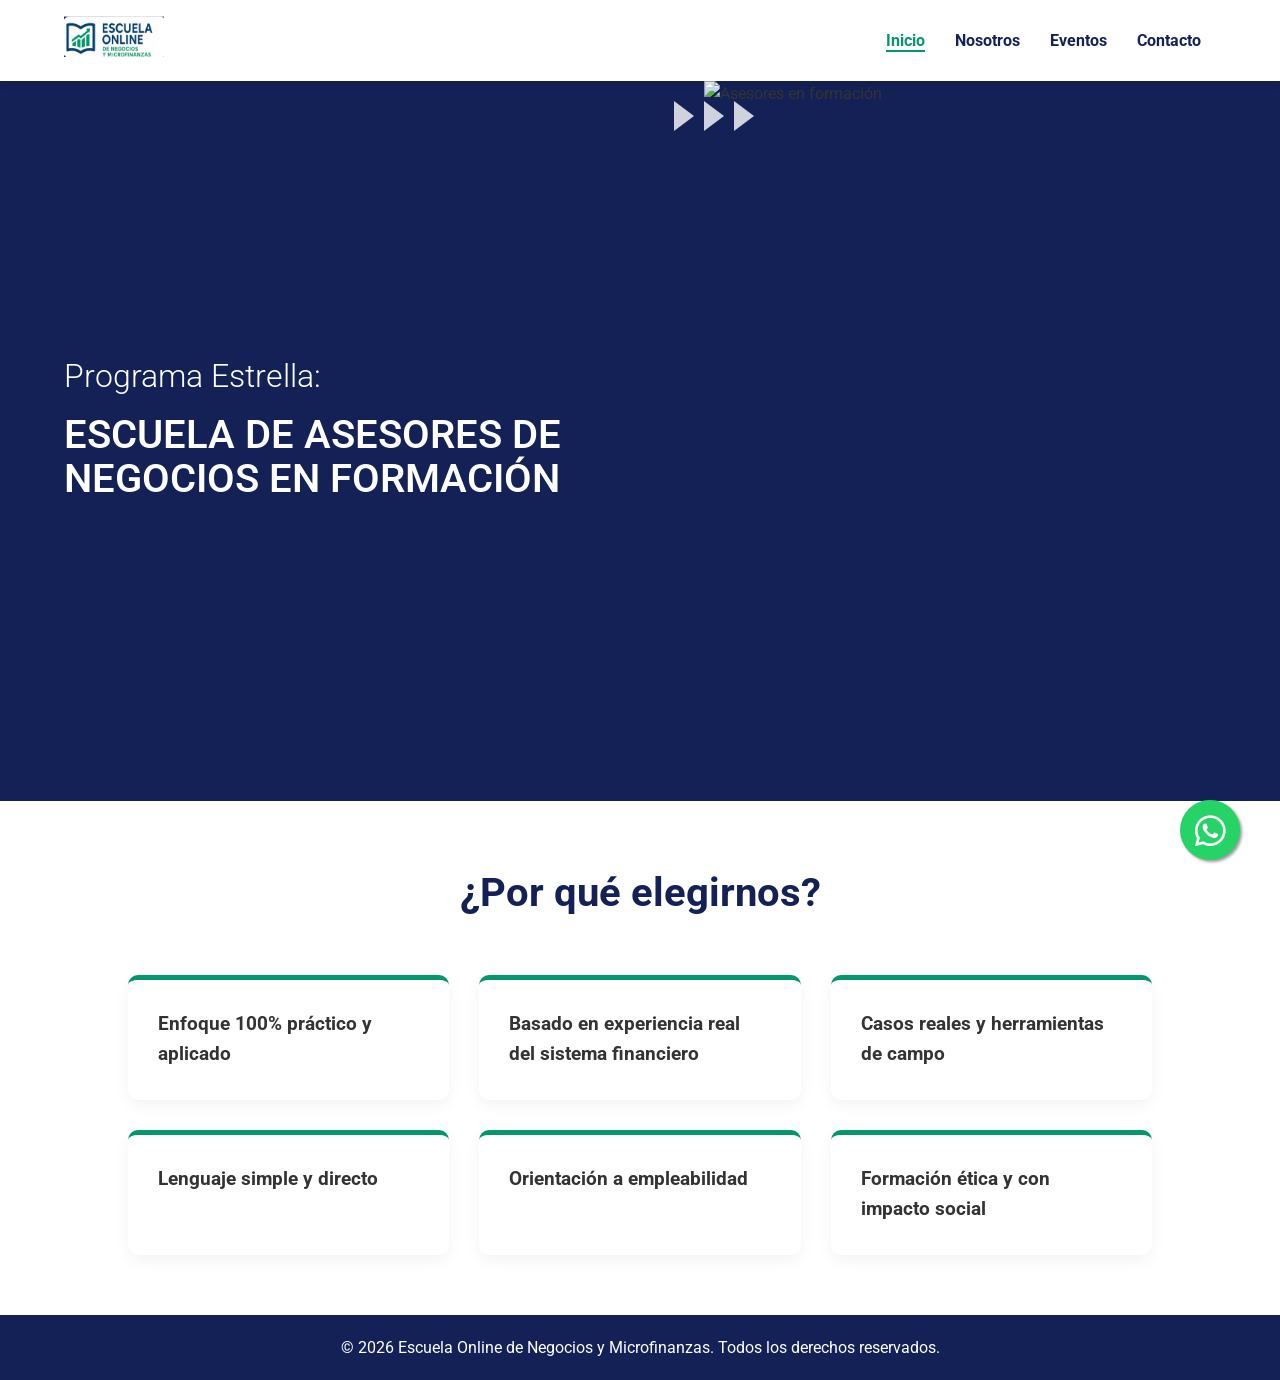
==== index.html @ 35abfd5a "new commit" ====
<!DOCTYPE html>
<html lang="es">

<head>
     <meta charset="UTF-8">
     <meta name="viewport" content="width=device-width, initial-scale=1.0">
     <title>Escuela Online de Negocios y Microfinanzas</title>
     <link rel="icon" type="image/x-icon" href="favicon.ico">
     <link rel="stylesheet" href="style.css">
     <link href="https://fonts.googleapis.com/css2?family=Roboto:wght@300;400;700&display=swap" rel="stylesheet">
     <link rel="stylesheet" href="https://cdnjs.cloudflare.com/ajax/libs/font-awesome/6.0.0/css/all.min.css">
</head>

<body>

     <header>
          <nav class="navbar">
               <div class="logo">
                    <img src="imagenes/logo.jpeg" alt="Logo Escuela" width="25%">
               </div>

               <i class="fa fa-bars menu-toggle" id="mobile-menu"></i>

               <ul class="nav-links" id="nav-list">
                    <li><a href="/" class="active">Inicio</a></li>
                    <li><a href="nosotros.html">Nosotros</a></li>
                    <li><a href="eventos.html">Eventos</a></li>
                    <li><a href="contacto.html">Contacto</a></li>
               </ul>
          </nav>
     </header>

     <main>
          <section id="inicio" class="hero">
               <div class="hero-container">
                    <div class="hero-text-side">
                         <span class="programa-label">Programa Estrella:</span>
                         <h2 class="hero-title">ESCUELA DE ASESORES DE NEGOCIOS EN FORMACIÓN</h2>
                    </div>

                    <div class="hero-image-side">
                         <img src="https://lpologistics.com/wp-content/uploads/2017/09/Reunio%CC%81n-2-thegem-gallery-sidebar.png"
                              alt="Asesores en formación">
                         <div class="hero-arrows">
                              <span></span><span></span><span></span>
                         </div>
                    </div>
               </div>
          </section>

          <section id="nosotros" class="container">
               <div class="section-title">
                    <h2>¿Por qué elegirnos?</h2>
               </div>

               <div class="grid">
                    <div class="card">
                         <h3>Enfoque 100% práctico y aplicado</h3>
                    </div>

                    <div class="card">
                         <h3>Basado en experiencia real del sistema financiero</h3>
                    </div>

                    <div class="card">
                         <h3>Casos reales y herramientas de campo</h3>
                    </div>

                    <div class="card">
                         <h3>Lenguaje simple y directo</h3>
                    </div>

                    <div class="card">
                         <h3>Orientación a empleabilidad</h3>
                    </div>

                    <div class="card">
                         <h3>Formación ética y con impacto social</h3>
                    </div>
               </div>
          </section>

          <a class="float" target="_blank" href="https://wa.me/944323625">
               <i class="fab fa-whatsapp my-float"></i>
          </a>
     </main>

     <footer>
          <p>&copy; 2026 Escuela Online de Negocios y Microfinanzas. Todos los derechos reservados.</p>
     </footer>

     <script src="script.js"></script>
</body>

</html>
---- style.css ----
/* ==========================================================================
   1. VARIABLES Y ESTILOS GLOBALES
   ========================================================================== */
:root {
    --primary-color: #142157;
    --accent-color: #02976f;
    --text-dark: #333;
    --light-bg: #f4f7f6;
    --white: #ffffff;
}

* {
    margin: 0;
    padding: 0;
    box-sizing: border-box;
}

body {
    font-family: 'Roboto', sans-serif;
    line-height: 1.6;
    color: var(--text-dark);
}

.container {
    padding: 60px 10%;
}

.bg-light {
    background: var(--light-bg);
}

.section-title {
    text-align: center;
    margin-bottom: 50px;
}

.section-title h2 {
    color: var(--primary-color);
    font-size: 2.5rem;
}

/* ==========================================================================
   2. NAVEGACIÓN Y COMPONENTES COMPARTIDOS (Header/Footer)
   ========================================================================== */
.navbar {
    display: flex;
    justify-content: space-between;
    align-items: center;
    padding: 1rem 5%;
    background: var(--white);
    box-shadow: 0 2px 10px rgba(0, 0, 0, 0.1);
    position: sticky;
    top: 0;
    z-index: 1000;
}

.logo img {
    width: 100px;
}

.nav-links {
    display: flex;
    list-style: none;
    align-items: center;
}

.nav-links li a {
    text-decoration: none;
    color: var(--primary-color);
    margin: 0 15px;
    font-weight: bold;
}

.nav-links li a.active {
    color: var(--accent-color) !important;
    border-bottom: 2px solid var(--accent-color);
}

.menu-toggle {
    display: none !important;
}

footer {
    background: var(--primary-color);
    color: white;
    text-align: center;
    padding: 20px;
}

/* Botón flotante WhatsApp */
.float {
    position: fixed;
    width: 60px;
    height: 60px;
    bottom: 40px;
    right: 40px;
    background-color: #25d366;
    color: #FFF;
    border-radius: 50px;
    text-align: center;
    font-size: 35px;
    box-shadow: 2px 2px 3px #999;
    z-index: 100;
}

.my-float {
    margin-top: 13px;
}

/* ==========================================================================
   3. ELEMENTOS DE DISEÑO GENÉRICOS (Reutilizables)
   ========================================================================== */
.grid {
    display: grid;
    grid-template-columns: repeat(auto-fit, minmax(250px, 1fr));
    gap: 30px;
}

.card {
    background: var(--white);
    padding: 30px;
    border-radius: 10px;
    box-shadow: 0 5px 15px rgba(0, 0, 0, 0.05);
    border-top: 5px solid var(--accent-color);
}

.btn-primary {
    background: var(--accent-color);
    color: white !important;
    padding: 10px 20px;
    border-radius: 5px;
    text-decoration: none;
    display: inline-block;
}

.btn-secondary {
    display: inline-block;
    background: var(--white);
    color: var(--primary-color);
    padding: 12px 30px;
    text-decoration: none;
    border-radius: 5px;
    font-weight: bold;
    margin-top: 20px;
}

/* ==========================================================================
   4. INICIO (index.html)
   ========================================================================== */
.hero {
    background-color: var(--primary-color);
    min-height: 80vh;
    display: flex;
    align-items: center;
    justify-content: center;
    overflow: hidden;
}

.hero-container {
    display: flex;
    width: 100%;
    max-width: 1400px;
    align-items: center;
}

.hero-text-side {
    flex: 1;
    padding: 60px 5%;
    color: white;
}

.programa-label {
    font-size: 2rem;
    font-weight: 300;
    display: block;
    margin-bottom: 10px;
}

.hero-title {
    font-size: 2.5rem;
    font-weight: 550;
    line-height: 1.1;
    text-transform: uppercase;
    margin-bottom: 30px;
}

.hero-image-side {
    flex: 1;
    position: relative;
    height: 80vh;
}

.hero-image-side img {
    width: 100%;
    height: 100%;
    object-fit: cover;
}

.hero-arrows {
    position: absolute;
    top: 20px;
    left: -30px;
    display: flex;
    gap: 10px;
}

.hero-arrows span {
    width: 0;
    height: 0;
    border-top: 15px solid transparent;
    border-bottom: 15px solid transparent;
    border-left: 20px solid white;
    opacity: 0.8;
}

/* Módulos en Home */
.modules-grid {
    display: grid;
    grid-template-columns: repeat(auto-fit, minmax(200px, 1fr));
    gap: 15px;
}

.module-item {
    background: var(--white);
    padding: 15px;
    border-radius: 5px;
    display: flex;
    align-items: center;
    font-weight: bold;
    border: 1px solid #ddd;
}

.module-item span {
    background: var(--primary-color);
    color: white;
    padding: 5px 10px;
    margin-right: 10px;
    border-radius: 3px;
    font-size: 0.8rem;
}

/* ==========================================================================
   5. NOSOTROS (nosotros.html)
   ========================================================================== */
.page-header {
    background: var(--primary-color);
    color: white;
    text-align: center;
    padding: 80px 0;
}

.header-content h1 {
    font-size: 3rem;
    text-transform: uppercase;
    letter-spacing: 1px;
}

.header-divider {
    width: 60px;
    height: 5px;
    background: var(--accent-color);
    margin: 20px auto;
    border-radius: 10px;
}

.about-grid {
    display: grid;
    grid-template-columns: 1fr 1fr;
    gap: 50px;
    align-items: center;
    text-align: justify;
}

.mission-card,
.vision-card {
    text-align: justify;
    padding: 40px;
}

.feature {
    display: flex;
    align-items: flex-start;
    gap: 15px;
    margin-bottom: 20px;
}

.feature-icon {
    color: #2b6cb0;
    font-size: 4rem;
}

.feature h2 {
    color: var(--primary-color);
}

.feature h3 {
    color: var(--accent-color);
    font-size: 1.3rem;
    margin-bottom: 5px;
    display: flex;
    align-items: center;
}

/* ==========================================================================
   6. PROGRAMAS (programa.html)
   ========================================================================== */
.page-header-program {
    background: var(--primary-color);
    color: white;
    padding: 60px 0;
    text-align: center;
}

.tagline {
    font-weight: 700;
    color: var(--accent-color);
    letter-spacing: 2px;
}

.stat-box {
    background: var(--light-bg);
    padding: 20px;
    border-radius: 10px;
    margin-bottom: 15px;
    border-left: 5px solid var(--accent-color);
}

.modules-accordion {
    display: grid;
    grid-template-columns: repeat(auto-fit, minmax(300px, 1fr));
    gap: 20px;
    margin-top: 40px;
}

.module-card {
    background: white;
    border-radius: 12px;
    padding: 25px;
    border-top: 2px solid var(--primary-color);
    border-left: 5px solid var(--primary-color);
    box-shadow: 0 5px 15px rgba(0, 0, 0, 0.05);
    margin-bottom: 20px;
    transition: 0.3s;
}

.module-card:hover {
    transform: translateY(-5px);
    border-top-color: #02976f;
    border-left-color: #02976f;
}

.module-card h3 {
    color: #142157;
    margin-bottom: 15px;
    font-size: 1.1rem;
    text-transform: uppercase;
}

.module-number {
    display: block;
    color: #02976f;
    font-weight: 800;
    font-size: 1.5rem;
    margin-bottom: 10px;
}

.module-body ul {
    list-style: none;
    padding: 0;
    font-size: 0.9rem;
    color: #555;
}

.module-body li::before {
    content: "•";
    color: #02976f;
    font-weight: bold;
    margin-right: 8px;
}

.intro-text p {
    text-align: justify;
    padding-bottom: 15px;
    padding-top: 8px;
}

.btn-primary-large {
    display: inline-block;
    background: #02976f;
    color: white;
    padding: 20px 40px;
    border-radius: 50px;
    text-decoration: none;
    font-weight: bold;
    margin-top: 50px;
}

/* ==========================================================================
   7. EVENTOS (eventos.html)
   ========================================================================== */
.video-grid {
    display: grid;
    grid-template-columns: repeat(auto-fit, minmax(400px, 1fr));
    gap: 30px;
    margin-top: 40px;
}

.video-card {
    background: white;
    border-radius: 15px;
    overflow: hidden;
    box-shadow: 0 10px 20px rgba(0, 0, 0, 0.05);
    border-bottom: 4px solid var(--accent-color);
}

.video-info {
    padding: 20px;
}

.video-placeholder {
    height: 0;
    padding-bottom: 56.25%;
    background-size: contain;
    background-position: center;
    background-color: #000;
    background-repeat: no-repeat;
    border-radius: 15px 15px 0 0;
    position: relative;
    cursor: pointer;
    overflow: hidden;
    transition: background-size 0.4s ease-in-out;
}

.video-overlay {
    position: absolute;
    top: 50%;
    left: 50%;
    transform: translate(-50%, -50%);
    color: rgba(255, 255, 255, 0.9);
    font-size: 4rem;
    transition: all 0.3s ease;
    z-index: 2;
    text-shadow: 0 4px 10px rgba(0, 0, 0, 0.5);
}

.video-placeholder:hover {
    /* Efecto sutil de zoom al pasar el mouse */
    background-size: 105%;
}

.video-placeholder:hover .video-overlay {
    color: var(--accent-color);
    /* El verde de tu logo */
    transform: translate(-50%, -50%) scale(1.1);
}

.video-info h3 {
    margin: 10px 0;
    color: var(--primary-color);
}

/* Estilos de cursos en Eventos */

.courses-grid {
    display: grid;
    grid-template-columns: repeat(auto-fit, minmax(300px, 1fr));
    gap: 20px;
}

.course-item {
    display: flex;
    background: white;
    padding: 25px;
    border-radius: 12px;
    align-items: flex-start;
    transition: 0.3s;
}

.course-icon {
    font-size: 2rem;
    margin-right: 20px;
    color: var(--accent-color);
}

.course-link {
    display: inline-block;
    margin-top: 15px;
    color: var(--accent-color);
    text-decoration: none;
    font-weight: bold;
    font-size: 0.9rem;
}

.course-text p {
    text-align: justify;
}

.course-text h3 {
    color: var(--primary-color);
    margin-bottom: 10px;
}

/* ==========================================================================
   8. CONTACTO (contacto.html)
   ========================================================================== */
.contact-section-container {
    display: flex;
    justify-content: center;
    padding: 40px 5%;
    background-color: transparent;
}

.contact-form-card {
    background: var(--white);
    max-width: 900px;
    margin: 0 auto;
    padding: 50px;
    border-radius: 15px;
    box-shadow: 0 10px 30px rgba(20, 33, 87, 0.1);
    border-top: 6px solid var(--accent-color);
}

.form-header {
    text-align: center;
    margin-bottom: 40px;
}

.form-header h2 {
    color: var(--primary-color);
    font-size: 2.2rem;
    margin-bottom: 10px;
}

.form-row {
    display: grid;
    grid-template-columns: 1fr 1fr;
    gap: 20px;
}

.form-footer {
    display: flex;
    justify-content: center;
    margin-top: 10px;
}

.main-contact-form input,
.main-contact-form textarea {
    width: 100%;
    padding: 15px 20px;
    margin-bottom: 15px;
    background-color: #f9f9f9;
    border: 1px solid #ddd;
    border-radius: 8px;
    font-size: 1rem;
    font-family: inherit;
    transition: all 0.3s ease;
}

.btn-send-large {
    background-color: var(--primary-color);
    color: white;
    padding: 15px 60px;
    font-weight: bold;
    border-radius: 50px;
    border: none;
    cursor: pointer;
    width: 100%;
    transition: 0.3s;
}

.btn-send-large:hover {
    background-color: var(--accent-color);
    transform: translateY(-2px);
}

.info-grid {
    display: grid;
    grid-template-columns: repeat(auto-fit, minmax(250px, 1fr));
    gap: 20px;
    margin-bottom: 40px;
}

.info-card {
    background: var(--white);
    padding: 25px;
    border-radius: 15px;
    text-align: center;
    box-shadow: 0 10px 25px rgba(0, 0, 0, 0.1);
    border-bottom: 5px solid var(--accent-color);
}

.info-card i {
    font-size: 2rem;
    color: var(--primary-color);
    margin-bottom: 15px;
}

.info-card h3 {
    font-size: 1.1rem;
    color: var(--primary-color);
}

/* ==========================================================================
   9. MEDIA QUERIES (Responsividad)
   ========================================================================== */
@media (max-width: 992px) {
    .hero-container {
        flex-direction: column;
        text-align: center;
    }

    .hero-image-side {
        width: 100%;
        height: 40vh;
    }

    .hero-arrows {
        display: none;
    }
}

@media (max-width: 768px) {
    .menu-toggle {
        display: block !important;
        font-size: 1.8rem;
        cursor: pointer;
        color: var(--primary-color);
    }

    .nav-links {
        display: none;
        flex-direction: column;
        position: absolute;
        top: 70px;
        left: 0;
        width: 100%;
        background-color: var(--white);
        box-shadow: 0 5px 10px rgba(0, 0, 0, 0.1);
        padding: 20px 0;
    }

    .nav-links.active-menu {
        display: flex;
    }

    .about-grid,
    .form-row {
        grid-template-columns: 1fr;
    }

    .container {
        padding: 40px 15px;
    }

    .header-content h1 {
        font-size: 1.8rem;
        padding: 0 15px;
    }

    .btn-send-large {
        width: 100%;
    }
}


@media (max-width: 600px) {
    .video-grid {
        grid-template-columns: 1fr;
    }
}
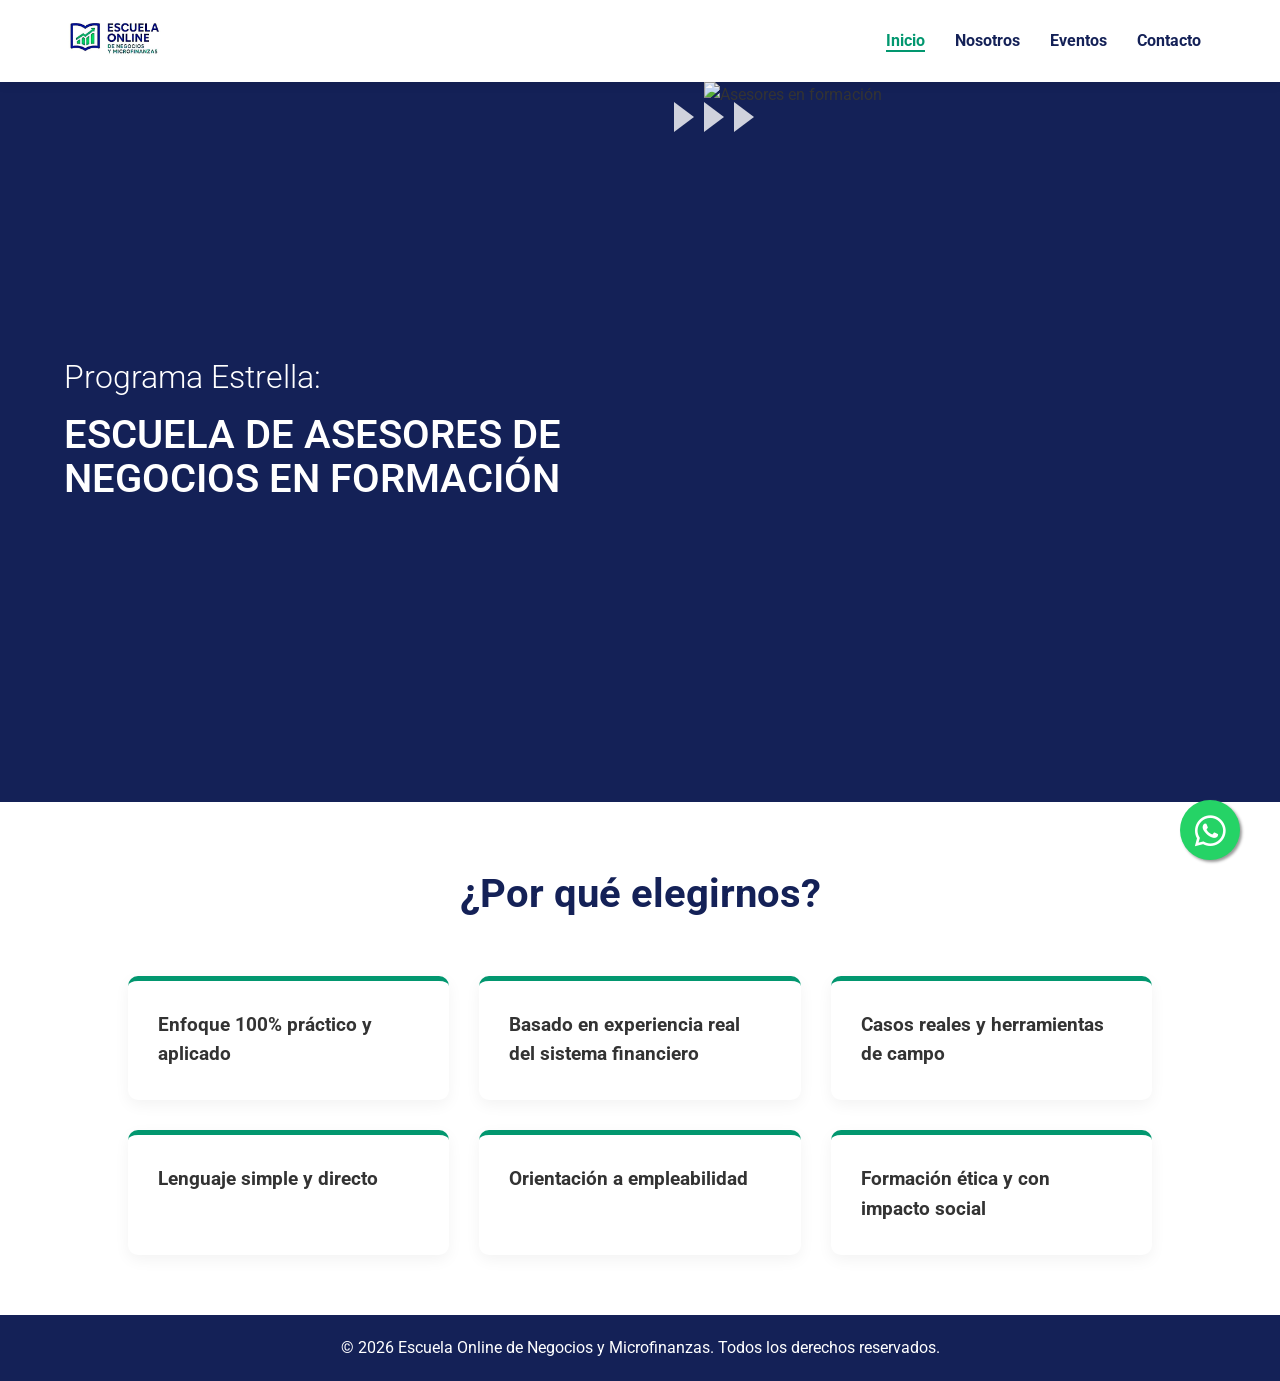
==== commit fc50cf55: "new commit" ====
--- a/index.html
+++ b/index.html
@@ -5,14 +5,13 @@
      <meta charset="UTF-8">
      <meta name="viewport" content="width=device-width, initial-scale=1.0">
      <title>Escuela Online de Negocios y Microfinanzas</title>
-     <link rel="icon" type="image/x-icon" href="favicon.ico">
-     <link rel="stylesheet" href="style.css">
+     <link rel="icon" type="image/x-icon" href="/favicon.ico">
+     <link rel="stylesheet" href="css/style.css">
      <link href="https://fonts.googleapis.com/css2?family=Roboto:wght@300;400;700&display=swap" rel="stylesheet">
      <link rel="stylesheet" href="https://cdnjs.cloudflare.com/ajax/libs/font-awesome/6.0.0/css/all.min.css">
 </head>
 
 <body>
-
      <header>
           <nav class="navbar">
                <div class="logo">
@@ -23,9 +22,9 @@
 
                <ul class="nav-links" id="nav-list">
                     <li><a href="/" class="active">Inicio</a></li>
-                    <li><a href="nosotros.html">Nosotros</a></li>
-                    <li><a href="eventos.html">Eventos</a></li>
-                    <li><a href="contacto.html">Contacto</a></li>
+                    <li><a href="nosotros/">Nosotros</a></li>
+                    <li><a href="eventos/">Eventos</a></li>
+                    <li><a href="contacto/">Contacto</a></li>
                </ul>
           </nav>
      </header>
@@ -89,7 +88,7 @@
           <p>&copy; 2026 Escuela Online de Negocios y Microfinanzas. Todos los derechos reservados.</p>
      </footer>
 
-     <script src="script.js"></script>
+     <script src="js/script.js"></script>
 </body>
 
 </html>
--- a/css/style.css
+++ b/css/style.css
@@ -0,0 +1,670 @@
+/* ==========================================================================
+   1. VARIABLES Y ESTILOS GLOBALES
+   ========================================================================== */
+:root {
+    --primary-color: #142157;
+    --accent-color: #02976f;
+    --text-dark: #333;
+    --light-bg: #f4f7f6;
+    --white: #ffffff;
+}
+
+* {
+    margin: 0;
+    padding: 0;
+    box-sizing: border-box;
+}
+
+body {
+    font-family: 'Roboto', sans-serif;
+    line-height: 1.6;
+    color: var(--text-dark);
+}
+
+.container {
+    padding: 60px 10%;
+}
+
+.bg-light {
+    background: var(--light-bg);
+}
+
+.section-title {
+    text-align: center;
+    margin-bottom: 50px;
+}
+
+.section-title h2 {
+    color: var(--primary-color);
+    font-size: 2.5rem;
+}
+
+/* ==========================================================================
+   2. NAVEGACIÓN Y COMPONENTES COMPARTIDOS (Header/Footer)
+   ========================================================================== */
+.navbar {
+    display: flex;
+    justify-content: space-between;
+    align-items: center;
+    padding: 1rem 5%;
+    background: var(--white);
+    box-shadow: 0 2px 10px rgba(0, 0, 0, 0.1);
+    position: sticky;
+    top: 0;
+    z-index: 1000;
+}
+
+.logo img {
+    width: 100px;
+}
+
+.nav-links {
+    display: flex;
+    list-style: none;
+    align-items: center;
+}
+
+.nav-links li a {
+    text-decoration: none;
+    color: var(--primary-color);
+    margin: 0 15px;
+    font-weight: bold;
+}
+
+.nav-links li a.active {
+    color: var(--accent-color) !important;
+    border-bottom: 2px solid var(--accent-color);
+}
+
+.menu-toggle {
+    display: none !important;
+}
+
+footer {
+    background: var(--primary-color);
+    color: white;
+    text-align: center;
+    padding: 20px;
+}
+
+/* Botón flotante WhatsApp */
+.float {
+    position: fixed;
+    width: 60px;
+    height: 60px;
+    bottom: 40px;
+    right: 40px;
+    background-color: #25d366;
+    color: #FFF;
+    border-radius: 50px;
+    text-align: center;
+    font-size: 35px;
+    box-shadow: 2px 2px 3px #999;
+    z-index: 100;
+}
+
+.my-float {
+    margin-top: 13px;
+}
+
+/* ==========================================================================
+   3. ELEMENTOS DE DISEÑO GENÉRICOS (Reutilizables)
+   ========================================================================== */
+.grid {
+    display: grid;
+    grid-template-columns: repeat(auto-fit, minmax(250px, 1fr));
+    gap: 30px;
+}
+
+.card {
+    background: var(--white);
+    padding: 30px;
+    border-radius: 10px;
+    box-shadow: 0 5px 15px rgba(0, 0, 0, 0.05);
+    border-top: 5px solid var(--accent-color);
+}
+
+.btn-primary {
+    background: var(--accent-color);
+    color: white !important;
+    padding: 10px 20px;
+    border-radius: 5px;
+    text-decoration: none;
+    display: inline-block;
+}
+
+.btn-secondary {
+    display: inline-block;
+    background: var(--white);
+    color: var(--primary-color);
+    padding: 12px 30px;
+    text-decoration: none;
+    border-radius: 5px;
+    font-weight: bold;
+    margin-top: 20px;
+}
+
+/* ==========================================================================
+   4. INICIO (index.html)
+   ========================================================================== */
+.hero {
+    background-color: var(--primary-color);
+    min-height: 80vh;
+    display: flex;
+    align-items: center;
+    justify-content: center;
+    overflow: hidden;
+}
+
+.hero-container {
+    display: flex;
+    width: 100%;
+    max-width: 1400px;
+    align-items: center;
+}
+
+.hero-text-side {
+    flex: 1;
+    padding: 60px 5%;
+    color: white;
+}
+
+.programa-label {
+    font-size: 2rem;
+    font-weight: 300;
+    display: block;
+    margin-bottom: 10px;
+}
+
+.hero-title {
+    font-size: 2.5rem;
+    font-weight: 550;
+    line-height: 1.1;
+    text-transform: uppercase;
+    margin-bottom: 30px;
+}
+
+.hero-image-side {
+    flex: 1;
+    position: relative;
+    height: 80vh;
+}
+
+.hero-image-side img {
+    width: 100%;
+    height: 100%;
+    object-fit: cover;
+}
+
+.hero-arrows {
+    position: absolute;
+    top: 20px;
+    left: -30px;
+    display: flex;
+    gap: 10px;
+}
+
+.hero-arrows span {
+    width: 0;
+    height: 0;
+    border-top: 15px solid transparent;
+    border-bottom: 15px solid transparent;
+    border-left: 20px solid white;
+    opacity: 0.8;
+}
+
+/* Módulos en Home */
+.modules-grid {
+    display: grid;
+    grid-template-columns: repeat(auto-fit, minmax(200px, 1fr));
+    gap: 15px;
+}
+
+.module-item {
+    background: var(--white);
+    padding: 15px;
+    border-radius: 5px;
+    display: flex;
+    align-items: center;
+    font-weight: bold;
+    border: 1px solid #ddd;
+}
+
+.module-item span {
+    background: var(--primary-color);
+    color: white;
+    padding: 5px 10px;
+    margin-right: 10px;
+    border-radius: 3px;
+    font-size: 0.8rem;
+}
+
+/* ==========================================================================
+   5. NOSOTROS (nosotros.html)
+   ========================================================================== */
+.page-header {
+    background: var(--primary-color);
+    color: white;
+    text-align: center;
+    padding: 80px 0;
+}
+
+.header-content h1 {
+    font-size: 3rem;
+    text-transform: uppercase;
+    letter-spacing: 1px;
+}
+
+.header-divider {
+    width: 60px;
+    height: 5px;
+    background: var(--accent-color);
+    margin: 20px auto;
+    border-radius: 10px;
+}
+
+.about-grid {
+    display: grid;
+    grid-template-columns: 1fr 1fr;
+    gap: 50px;
+    align-items: center;
+    text-align: justify;
+}
+
+.mission-card,
+.vision-card {
+    text-align: justify;
+    padding: 40px;
+}
+
+.feature {
+    display: flex;
+    align-items: flex-start;
+    gap: 15px;
+    margin-bottom: 20px;
+}
+
+.feature-icon {
+    color: #2b6cb0;
+    font-size: 4rem;
+}
+
+.feature h2 {
+    color: var(--primary-color);
+}
+
+.feature h3 {
+    color: var(--accent-color);
+    font-size: 1.3rem;
+    margin-bottom: 5px;
+    display: flex;
+    align-items: center;
+}
+
+/* ==========================================================================
+   6. PROGRAMAS (programa.html)
+   ========================================================================== */
+.page-header-program {
+    background: var(--primary-color);
+    color: white;
+    padding: 60px 0;
+    text-align: center;
+}
+
+.tagline {
+    font-weight: 700;
+    color: var(--accent-color);
+    letter-spacing: 2px;
+}
+
+.stat-box {
+    background: var(--light-bg);
+    padding: 20px;
+    border-radius: 10px;
+    margin-bottom: 15px;
+    border-left: 5px solid var(--accent-color);
+}
+
+.modules-accordion {
+    display: grid;
+    grid-template-columns: repeat(auto-fit, minmax(300px, 1fr));
+    gap: 20px;
+    margin-top: 40px;
+}
+
+.module-card {
+    background: white;
+    border-radius: 12px;
+    padding: 25px;
+    border-top: 2px solid var(--primary-color);
+    border-left: 5px solid var(--primary-color);
+    box-shadow: 0 5px 15px rgba(0, 0, 0, 0.05);
+    margin-bottom: 20px;
+    transition: 0.3s;
+}
+
+.module-card:hover {
+    transform: translateY(-5px);
+    border-top-color: #02976f;
+    border-left-color: #02976f;
+}
+
+.module-card h3 {
+    color: #142157;
+    margin-bottom: 15px;
+    font-size: 1.1rem;
+    text-transform: uppercase;
+}
+
+.module-number {
+    display: block;
+    color: #02976f;
+    font-weight: 800;
+    font-size: 1.5rem;
+    margin-bottom: 10px;
+}
+
+.module-body ul {
+    list-style: none;
+    padding: 0;
+    font-size: 0.9rem;
+    color: #555;
+}
+
+.module-body li::before {
+    content: "•";
+    color: #02976f;
+    font-weight: bold;
+    margin-right: 8px;
+}
+
+.intro-text p {
+    text-align: justify;
+    padding-bottom: 15px;
+    padding-top: 8px;
+}
+
+.btn-primary-large {
+    display: inline-block;
+    background: #02976f;
+    color: white;
+    padding: 20px 40px;
+    border-radius: 50px;
+    text-decoration: none;
+    font-weight: bold;
+    margin-top: 50px;
+}
+
+/* ==========================================================================
+   7. EVENTOS (eventos.html)
+   ========================================================================== */
+.video-grid {
+    display: grid;
+    grid-template-columns: repeat(auto-fit, minmax(400px, 1fr));
+    gap: 30px;
+    margin-top: 40px;
+}
+
+.video-card {
+    background: white;
+    border-radius: 15px;
+    overflow: hidden;
+    box-shadow: 0 10px 20px rgba(0, 0, 0, 0.05);
+    border-bottom: 4px solid var(--accent-color);
+}
+
+.video-info {
+    padding: 20px;
+}
+
+.video-placeholder {
+    height: 0;
+    padding-bottom: 56.25%;
+    background-size: contain;
+    background-position: center;
+    background-color: #000;
+    background-repeat: no-repeat;
+    border-radius: 15px 15px 0 0;
+    position: relative;
+    cursor: pointer;
+    overflow: hidden;
+    transition: background-size 0.4s ease-in-out;
+}
+
+.video-overlay {
+    position: absolute;
+    top: 50%;
+    left: 50%;
+    transform: translate(-50%, -50%);
+    color: rgba(255, 255, 255, 0.9);
+    font-size: 4rem;
+    transition: all 0.3s ease;
+    z-index: 2;
+    text-shadow: 0 4px 10px rgba(0, 0, 0, 0.5);
+}
+
+.video-placeholder:hover {
+    /* Efecto sutil de zoom al pasar el mouse */
+    background-size: 105%;
+}
+
+.video-placeholder:hover .video-overlay {
+    color: var(--accent-color);
+    /* El verde de tu logo */
+    transform: translate(-50%, -50%) scale(1.1);
+}
+
+.video-info h3 {
+    margin: 10px 0;
+    color: var(--primary-color);
+}
+
+/* Estilos de cursos en Eventos */
+
+.courses-grid {
+    display: grid;
+    grid-template-columns: repeat(auto-fit, minmax(300px, 1fr));
+    gap: 20px;
+}
+
+.course-item {
+    display: flex;
+    background: white;
+    padding: 25px;
+    border-radius: 12px;
+    align-items: flex-start;
+    transition: 0.3s;
+}
+
+.course-icon {
+    font-size: 2rem;
+    margin-right: 20px;
+    color: var(--accent-color);
+}
+
+.course-link {
+    display: inline-block;
+    margin-top: 15px;
+    color: var(--accent-color);
+    text-decoration: none;
+    font-weight: bold;
+    font-size: 0.9rem;
+}
+
+.course-text p {
+    text-align: justify;
+}
+
+.course-text h3 {
+    color: var(--primary-color);
+    margin-bottom: 10px;
+}
+
+/* ==========================================================================
+   8. CONTACTO (contacto.html)
+   ========================================================================== */
+.contact-section-container {
+    display: flex;
+    justify-content: center;
+    padding: 40px 5%;
+    background-color: transparent;
+}
+
+.contact-form-card {
+    background: var(--white);
+    max-width: 900px;
+    margin: 0 auto;
+    padding: 50px;
+    border-radius: 15px;
+    box-shadow: 0 10px 30px rgba(20, 33, 87, 0.1);
+    border-top: 6px solid var(--accent-color);
+}
+
+.form-header {
+    text-align: center;
+    margin-bottom: 40px;
+}
+
+.form-header h2 {
+    color: var(--primary-color);
+    font-size: 2.2rem;
+    margin-bottom: 10px;
+}
+
+.form-row {
+    display: grid;
+    grid-template-columns: 1fr 1fr;
+    gap: 20px;
+}
+
+.form-footer {
+    display: flex;
+    justify-content: center;
+    margin-top: 10px;
+}
+
+.main-contact-form input,
+.main-contact-form textarea {
+    width: 100%;
+    padding: 15px 20px;
+    margin-bottom: 15px;
+    background-color: #f9f9f9;
+    border: 1px solid #ddd;
+    border-radius: 8px;
+    font-size: 1rem;
+    font-family: inherit;
+    transition: all 0.3s ease;
+}
+
+.btn-send-large {
+    background-color: var(--primary-color);
+    color: white;
+    padding: 15px 60px;
+    font-weight: bold;
+    border-radius: 50px;
+    border: none;
+    cursor: pointer;
+    width: 100%;
+    transition: 0.3s;
+}
+
+.btn-send-large:hover {
+    background-color: var(--accent-color);
+    transform: translateY(-2px);
+}
+
+.info-grid {
+    display: grid;
+    grid-template-columns: repeat(auto-fit, minmax(250px, 1fr));
+    gap: 20px;
+    margin-bottom: 40px;
+}
+
+.info-card {
+    background: var(--white);
+    padding: 25px;
+    border-radius: 15px;
+    text-align: center;
+    box-shadow: 0 10px 25px rgba(0, 0, 0, 0.1);
+    border-bottom: 5px solid var(--accent-color);
+}
+
+.info-card i {
+    font-size: 2rem;
+    color: var(--primary-color);
+    margin-bottom: 15px;
+}
+
+.info-card h3 {
+    font-size: 1.1rem;
+    color: var(--primary-color);
+}
+
+/* ==========================================================================
+   9. MEDIA QUERIES (Responsividad)
+   ========================================================================== */
+@media (max-width: 992px) {
+    .hero-container {
+        flex-direction: column;
+        text-align: center;
+    }
+
+    .hero-image-side {
+        width: 100%;
+        height: 40vh;
+    }
+
+    .hero-arrows {
+        display: none;
+    }
+}
+
+@media (max-width: 768px) {
+    .menu-toggle {
+        display: block !important;
+        font-size: 1.8rem;
+        cursor: pointer;
+        color: var(--primary-color);
+    }
+
+    .nav-links {
+        display: none;
+        flex-direction: column;
+        position: absolute;
+        top: 70px;
+        left: 0;
+        width: 100%;
+        background-color: var(--white);
+        box-shadow: 0 5px 10px rgba(0, 0, 0, 0.1);
+        padding: 20px 0;
+    }
+
+    .nav-links.active-menu {
+        display: flex;
+    }
+
+    .about-grid,
+    .form-row {
+        grid-template-columns: 1fr;
+    }
+
+    .container {
+        padding: 40px 15px;
+    }
+
+    .header-content h1 {
+        font-size: 1.8rem;
+        padding: 0 15px;
+    }
+
+    .btn-send-large {
+        width: 100%;
+    }
+}
+
+
+@media (max-width: 600px) {
+    .video-grid {
+        grid-template-columns: 1fr;
+    }
+}
